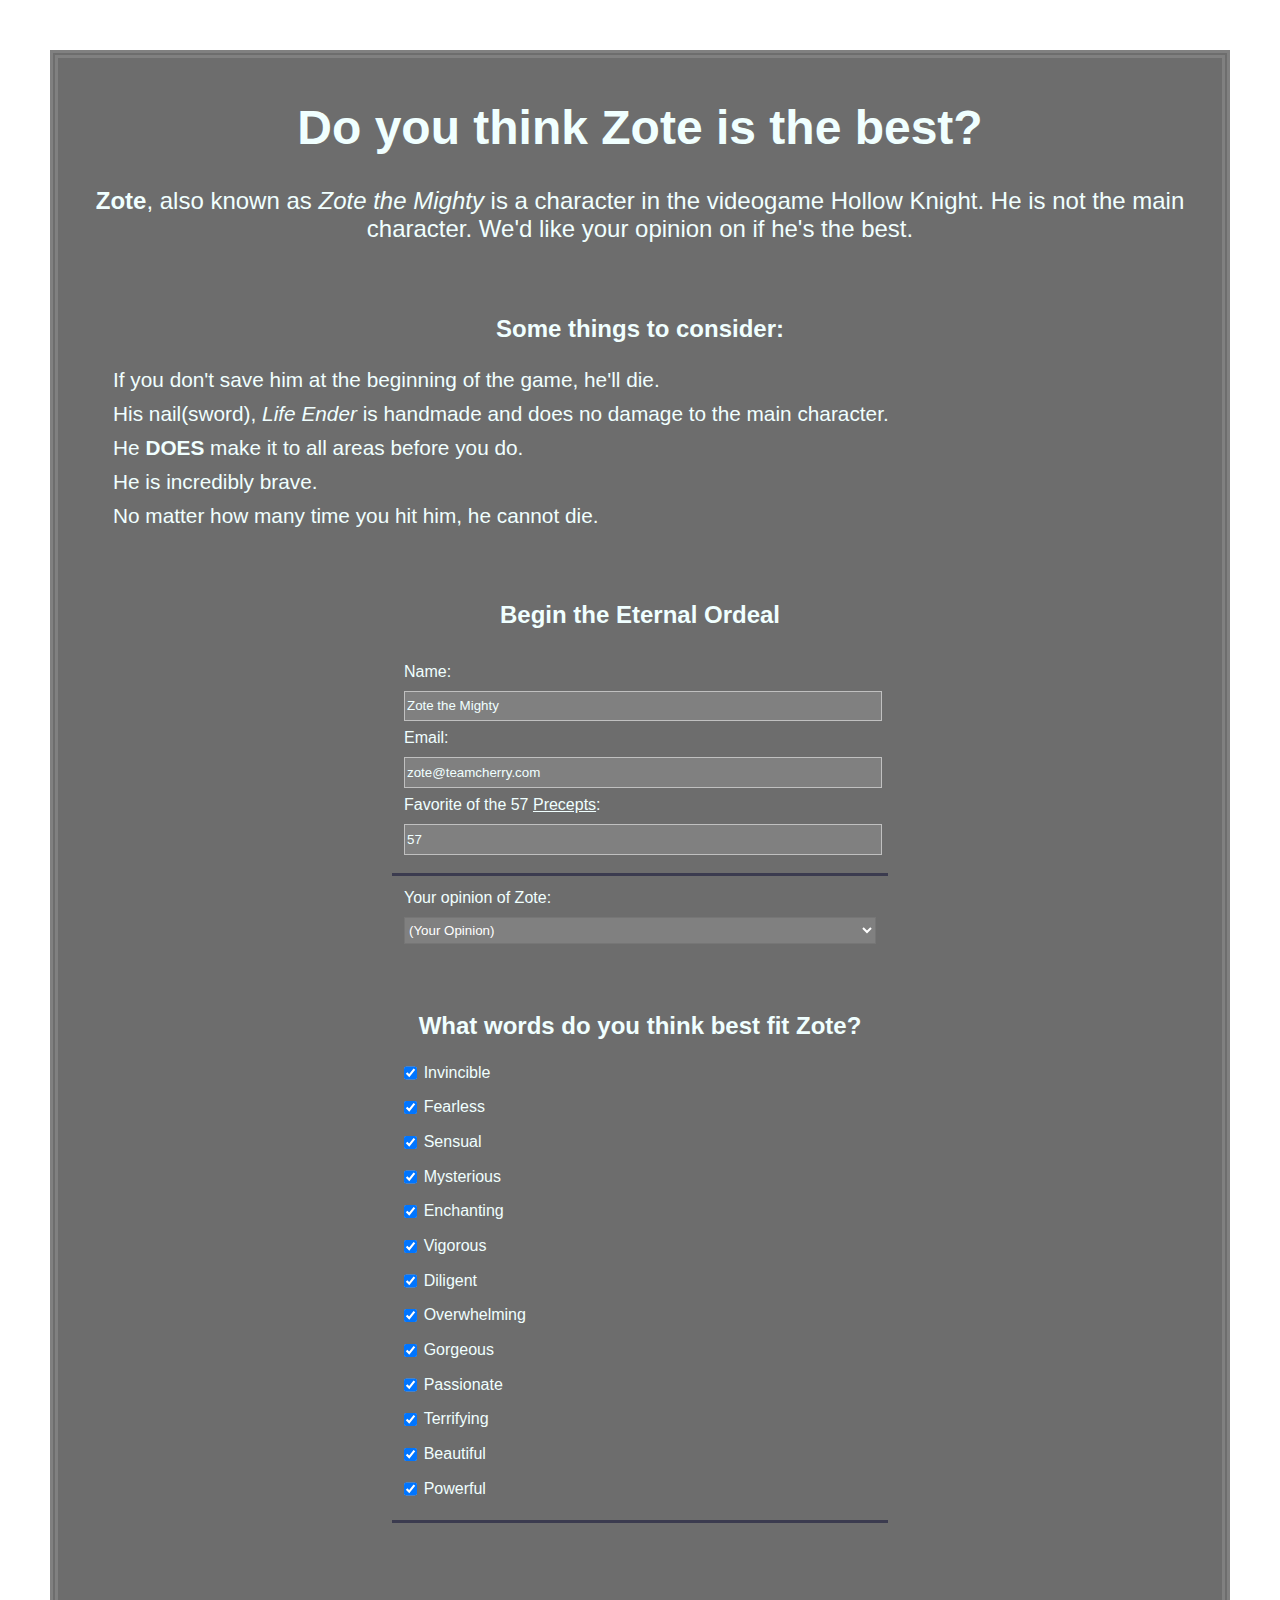
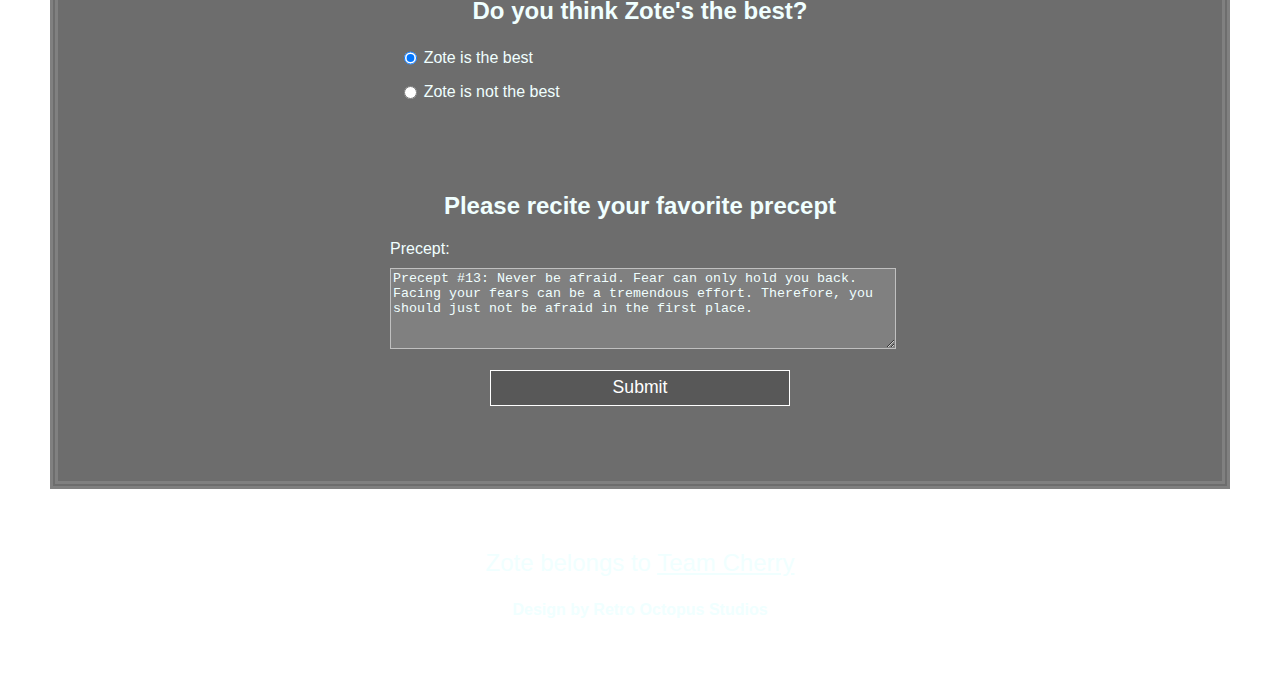
==== index.html @ 60ffda6a "FCC Survey Project v1.0" ====
<!DOCTYPE html> 
<html lang="en">
  <head>
    <meta charset="utf-8">
    <meta name="viewport" content="width=device-width, initial-scale=1">
    <link rel="stylesheet" href="styles.css">
    <title>Zote Form</title>
  </head>
  <body>
  <div class="container">
    <h1 id="title">Do you think Zote is the best?</h1>
    <p id="description"><strong>Zote</strong>, also known as <em>Zote the Mighty</em> is a character in the videogame Hollow Knight. He is not the main character. We'd like your opinion on if he's the best.</p>
    <h2 id="notes">Some things to consider:</h2>
    <ul>
      <li>If you don't save him at the beginning of the game, he'll die.</li>
      <li>His nail(sword), <em>Life Ender</em> is handmade and does no damage to the main character.</li>
      <li>He <strong>DOES</strong> make it to all areas before you do.</li>
      <li>He is incredibly brave.</li>
      <li>No matter how many time you hit him, he cannot die.</li>
    </ul>
    <h2>Begin the Eternal Ordeal</h2>
    <form id="survey-form">
      <fieldset>
      <label id="name-label" for="name">Name:<input Required id="name" type="text" placeholder="Zote the Mighty"> </input></label>
      <label id="email-label" for="email">Email:<input Required id="email" type="email" placeholder="zote@teamcherry.com" /></label>
      <label id="number-label" for="number">Favorite of the 57 <a href="https://i.redd.it/uhgtt455sl771.jpg">Precepts</a>: <input id="number" type="number" min="1" max="57" placeholder="57"></input></label>
      </fieldset>
      <fieldset>
        <label for="dropdown" />Your opinion of Zote:<select id="dropdown">
          <option value="">(Your Opinion)</option>
          <option value="1">I live my life by Zote's precepts</option>
          <option value="2">I think Zote is the best character of all time</option>
          <option value="3">I think Zote is the best character in Hollow Knight</option>
          <option value="4">He's pretty cool, I guess...</option>
          <option value="5">Take em' or leave em'</option>
          <option value="6">Don't care for him</option>
          <option value="7">Zote is literally a steaming pile of trash!!!</option>
        </select>
        <h2>What words do you think best fit Zote?</h2>
         <label for="Invincible"><input id="Invincible" type="checkbox" name="zote-description" class="inline" value="Invincible" checked />Invincible</label>
         <label for="Fearless"><input id="Fearless" type="checkbox" name="zote-description" class="inline" value="Fearless" checked />Fearless</label>
         <label for="Sensual"><input id="Sensual" type="checkbox" name="zote-description" class="inline" value="Sensual" checked />Sensual</label>
         <label for="Mysterious"><input id="Mysterious" type="checkbox" name="zote-description" class="inline" value="Mysterious" checked />Mysterious</label>
         <label for="Enchanting"><input id="Enchanting" type="checkbox" name="zote-description" class="inline" value="Enchanting" checked />Enchanting</label>
         <label for="Vigorous"><input id="Vigorous" type="checkbox" name="zote-description" class="inline" value="Vigorous" checked />Vigorous</label>
         <label for="Diligent"><input id="Diligent" type="checkbox" name="zote-description" class="inline" value="Diligent" checked />Diligent</label>
         <label for="Overwhelming"><input id="Overwhelming" type="checkbox" name="zote-description" class="inline" value="Overwhelming" checked />Overwhelming</label>
         <label for="Gorgeous"><input id="Gorgeous" type="checkbox" name="zote-description" class="inline" value="Gorgeous" checked />Gorgeous</label>
         <label for="Passionate"><input id="Passionate" type="checkbox" name="zote-description" class="inline" value="Passionate" checked />Passionate</label>
         <label for="Terrifying"><input id="Terrifying" type="checkbox" name="zote-description" class="inline" value="Terrifying" checked />Terrifying</label>
         <label for="Beautiful"><input id="Beautiful" type="checkbox" name="zote-description" class="inline" value="Beautiful" checked />Beautiful</label>
         <label for="Powerful"><input id="Powerful" type="checkbox" name="zote-description" class="inline" value="Powerful" checked />Powerful</label>
         </fieldset>
         <fieldset>
        <h2>Do you think Zote's the best?</h2>
        <label for="right-opinion"><input id="right-opinion" type="radio" name="opinion" class="inline" value="Person of Culture" checked />Zote is the best</label>
        <label for="wrong-opinion"><input id="wrong-opinion" type="radio" name="opinion" class="inline" value="Uncultured Swine" />Zote is not the best</label>
      </fieldset>
      <h2>Please recite your favorite precept</h2>
         <label for="precept">Precept:
          <textarea id="precept" name="precept" rows="5" cols="30" placeholder="Precept #13: Never be afraid. Fear can only hold you back. Facing your fears can be a tremendous effort. Therefore, you should just not be afraid in the first place."></textarea>
        </label>
        <input id="submit" type="submit" value="Submit" />
    </form>
    
    </div>
    <footer>
      <p>Zote belongs to <a href="https://www.teamcherry.com.au/">Team Cherry</a></p>
      <h4>Design by Retro Octopus Studios</h5>
    </footer>
  </body>
</html>
---- styles.css ----
body {
    background-image: url(https://wallpapercave.com/wp/wp4265350.jpg);
    color: Azure;
    font-family: sans-serif;
    padding: 50px;
    margin: 0;
  }
  
  .container {
    background: rgba(55, 55, 55, 0.73);
    border: 8px double gray;
    padding: 10px;
    min-width: 300px;
  }
  
  h1, h2,  p {
    text-align: center;
  }
  
  h1 {
    font-size: 3em;
  }
  
  p {
    font-size: 1.5em;
  }
  
  #notes {
    text-align: center;
  }
  
  h2 {
    padding-top: 2em
  }
  
  form {
    width: 60vw;
    max-width: 500px;
    min-width: 300px;
    margin: 0 auto;
    padding-bottom: 3em;
  }
  
  ul {
    list-style: none;
    margin: 0 auto;
  }
  
  li {
    padding: 5px;
    font-size: 1.3em;
  }
  fieldset {
    border: none;
    border-bottom: 3px solid #3b3b4f;
  }
  
  fieldset:last-of-type {
    border-bottom: none;
  }
  
  label {
    display: block;
    margin: 0.5rem 0;
  }
  
  input, textarea {
    background-color: #808080;
    border: 1px solid #C0C0C0;
    color: white;
  }
  
  input,
  textarea,
  select {
    margin: 10px 0 0 0;
    width: 100%;
    min-height: 2em;
  }
  
  select {
    background: #808080;
    color: white;
  }
  
  ::placeholder {
    color: Azure;
  }
  
  .inline {
    width: unset;
    margin: 0 0.5em 0 0;
    vertical-align: middle;
  }
  
  input[type="submit"] {
    display: block;
    width: 60%;
    margin: 1em auto;
    height: 2em;
    font-size: 1.1rem;
    background-color: #585858;
    border-color: white;
    min-width: 300px;
  }
  
  /* Footer */
  
  footer {
    margin-top: 60px
  }
  
  a {
    color:Azure;
  }
  
  h4 {
    text-align: center;
  }
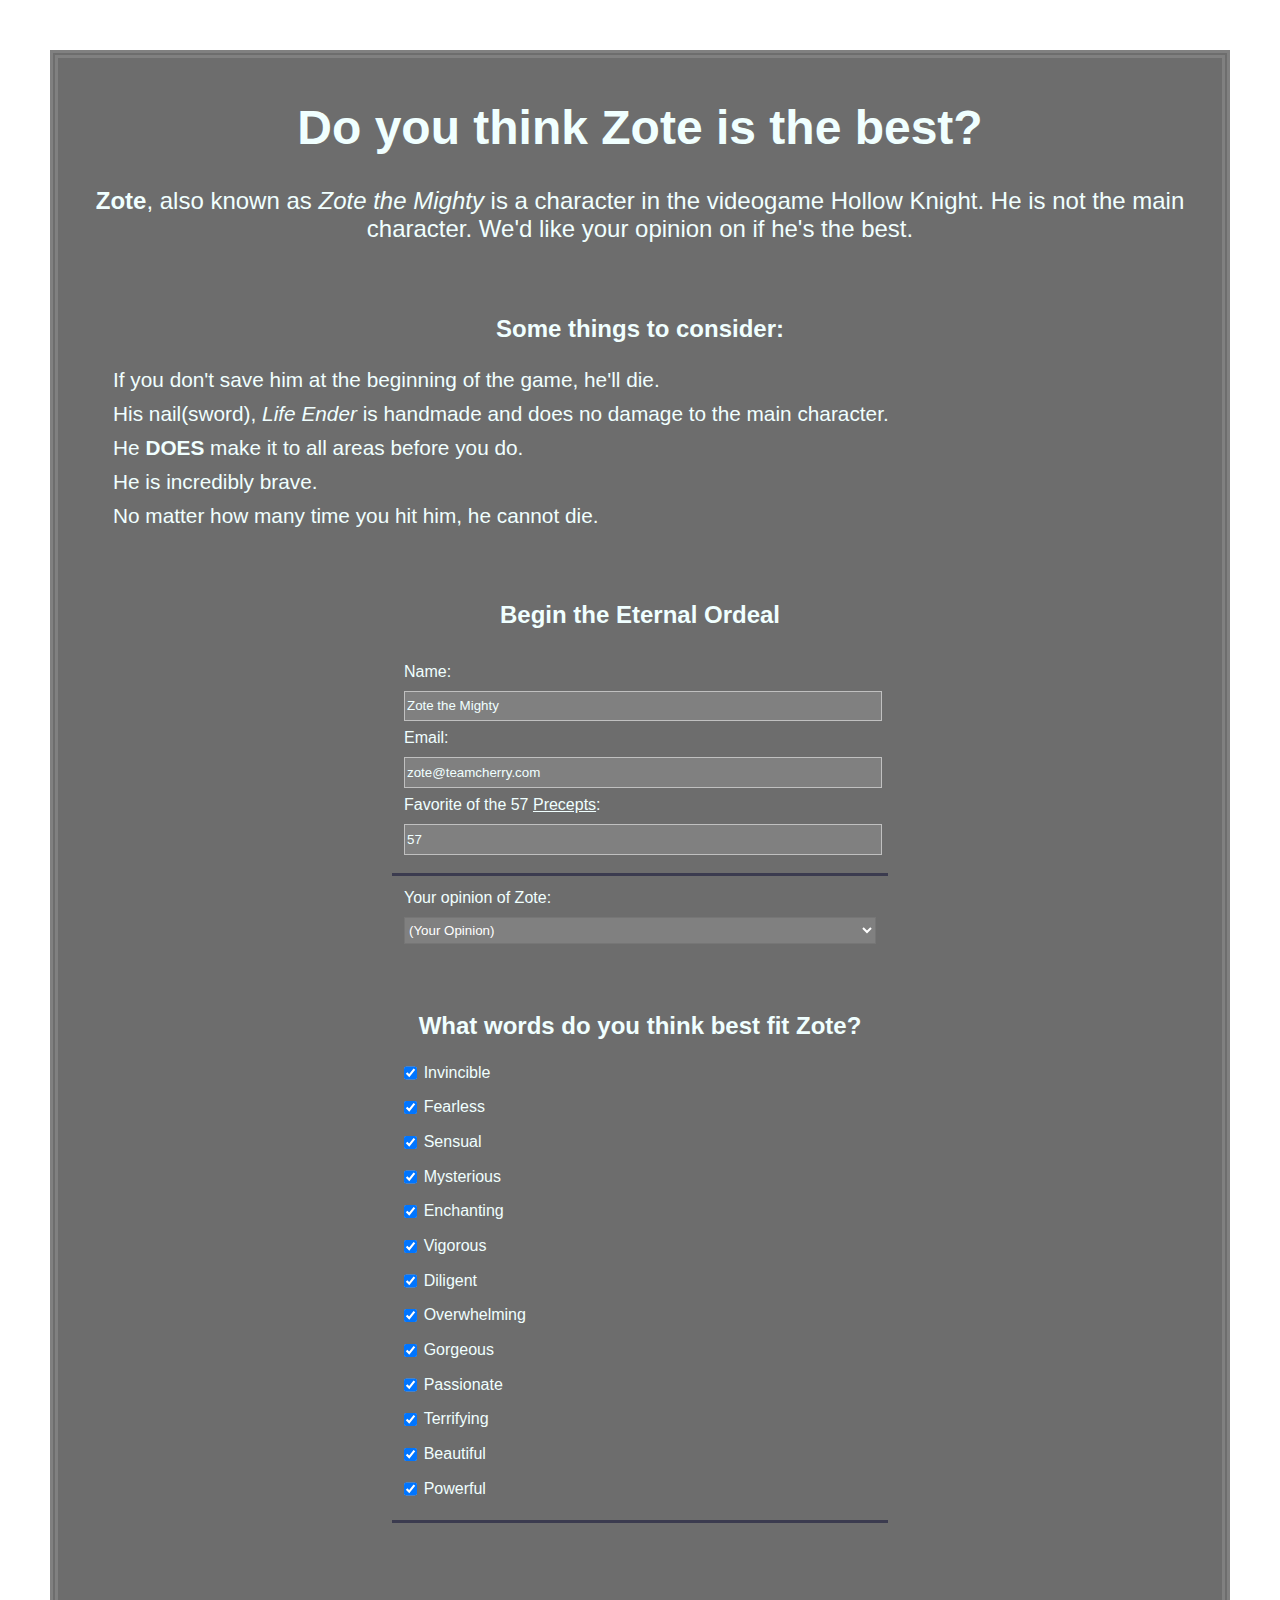
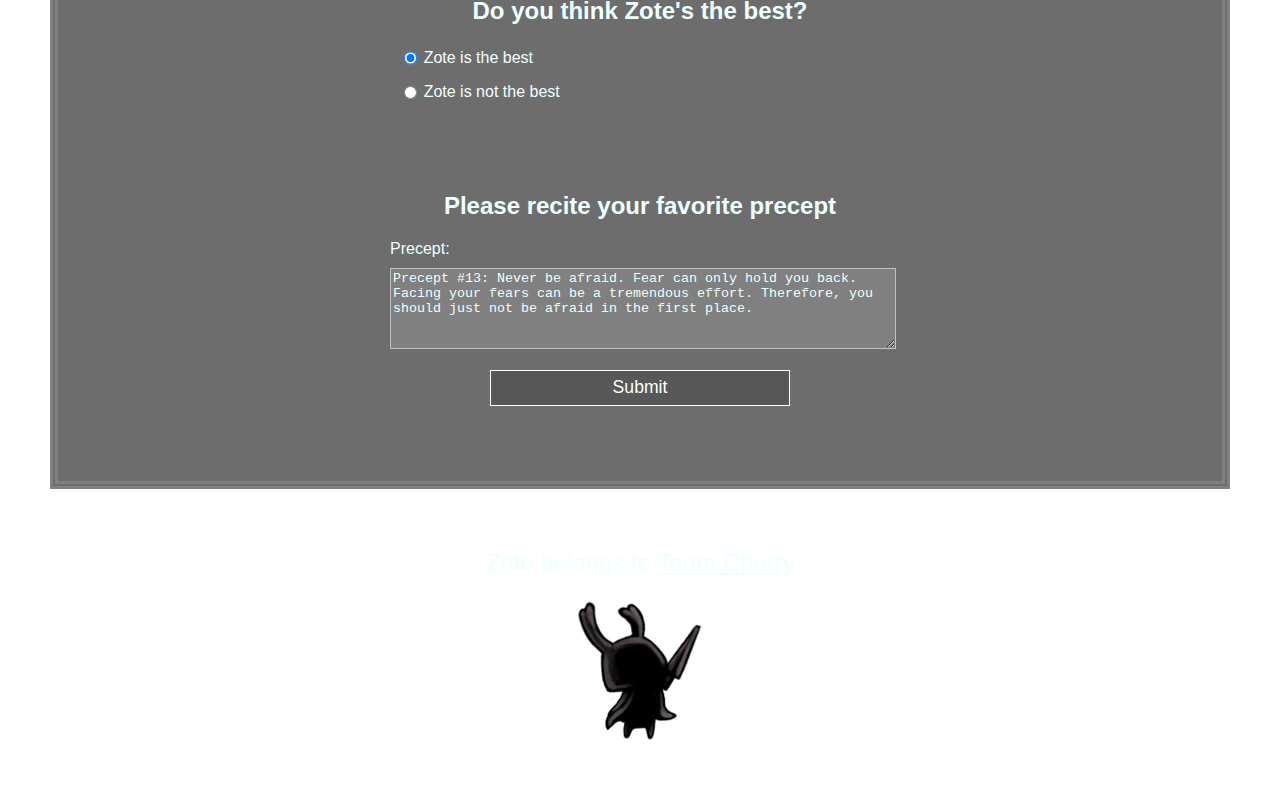
==== commit bb378814: "FCC Survey Project v1.1" ====
--- a/index.html
+++ b/index.html
@@ -19,7 +19,7 @@
       <li>No matter how many time you hit him, he cannot die.</li>
     </ul>
     <h2>Begin the Eternal Ordeal</h2>
-    <form id="survey-form">
+    <form id="survey-form" action="ThankYou.html">
       <fieldset>
       <label id="name-label" for="name">Name:<input Required id="name" type="text" placeholder="Zote the Mighty"> </input></label>
       <label id="email-label" for="email">Email:<input Required id="email" type="email" placeholder="zote@teamcherry.com" /></label>
@@ -66,7 +66,7 @@
     </div>
     <footer>
       <p>Zote belongs to <a href="https://www.teamcherry.com.au/">Team Cherry</a></p>
-      <h4>Design by Retro Octopus Studios</h5>
-    </footer>
+      <img class="zote" src="img/Statue_Zote.png">
+  </footer>
   </body>
 </html> --- a/styles.css
+++ b/styles.css
@@ -113,7 +113,9 @@
   a {
     color:Azure;
   }
-  
-  h4 {
-    text-align: center;
+
+  img {
+    display: block;
+    margin-left: auto;
+    margin-right: auto;
   }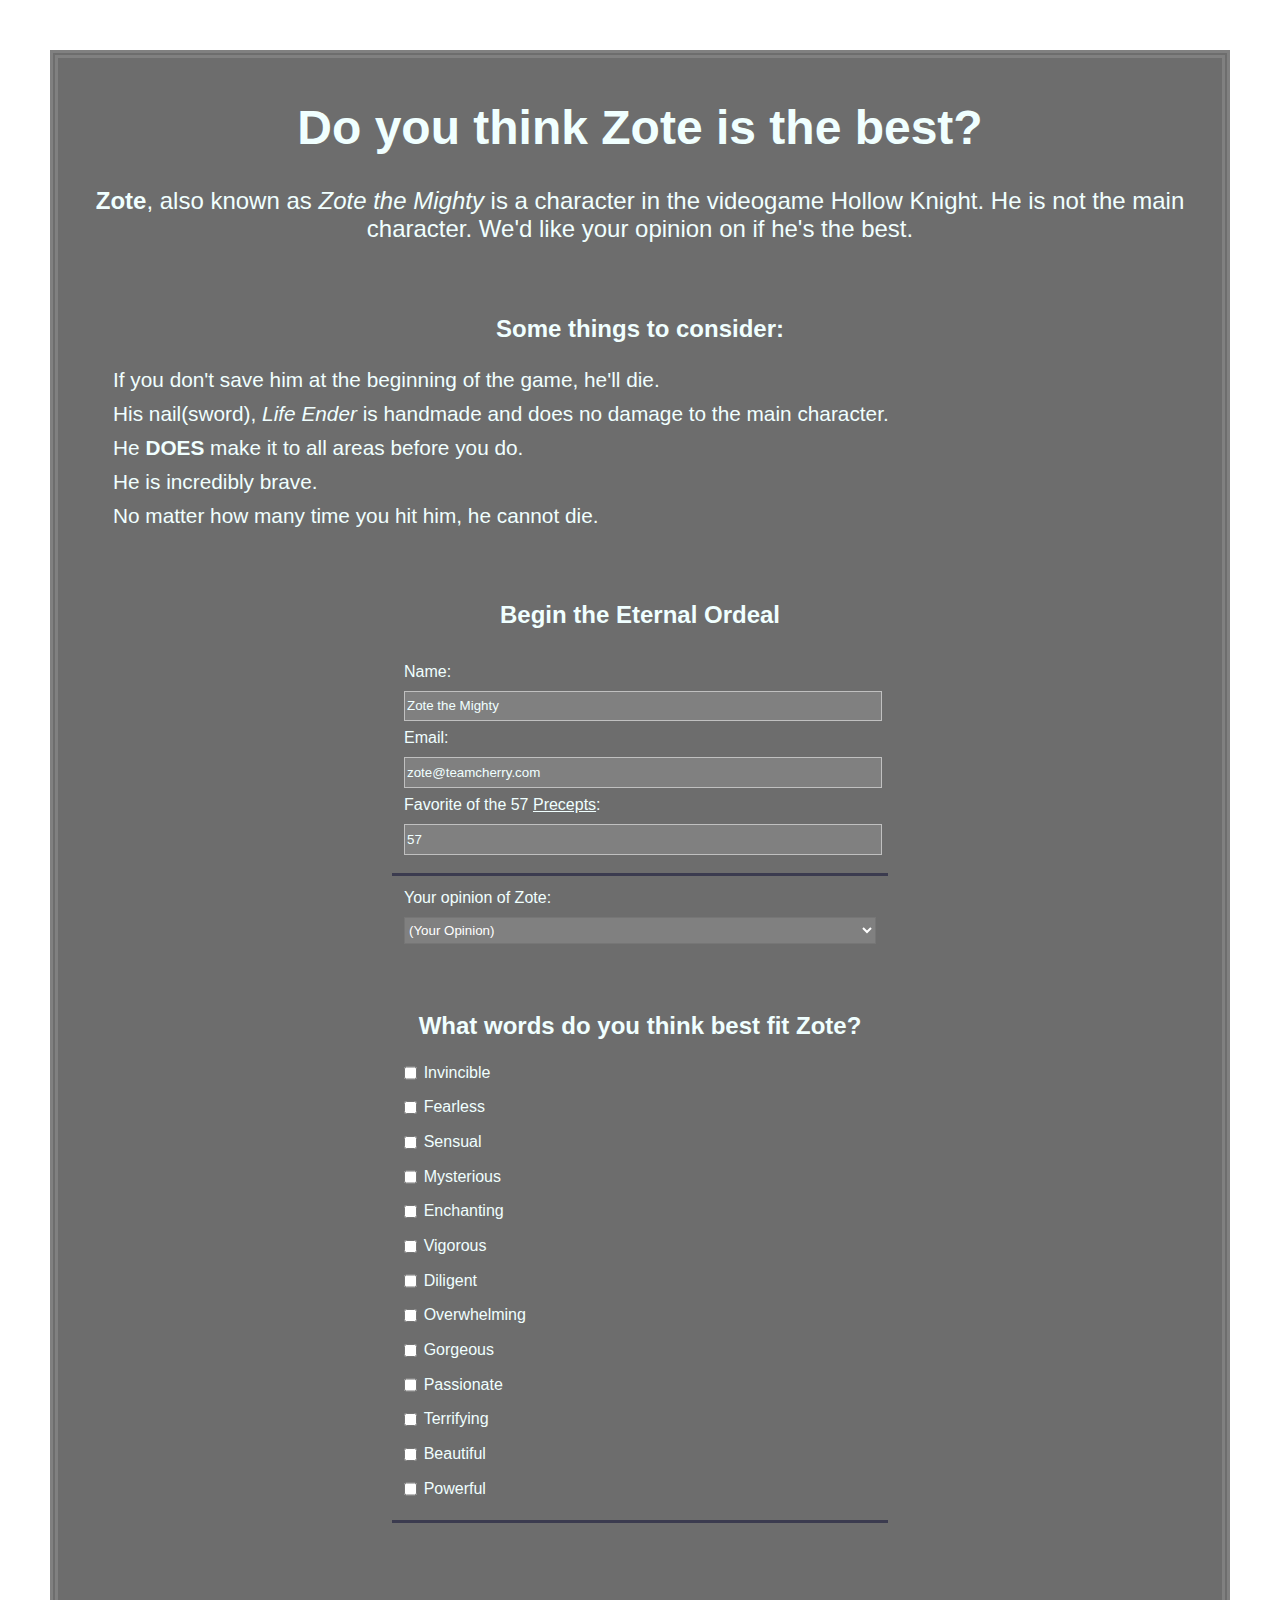
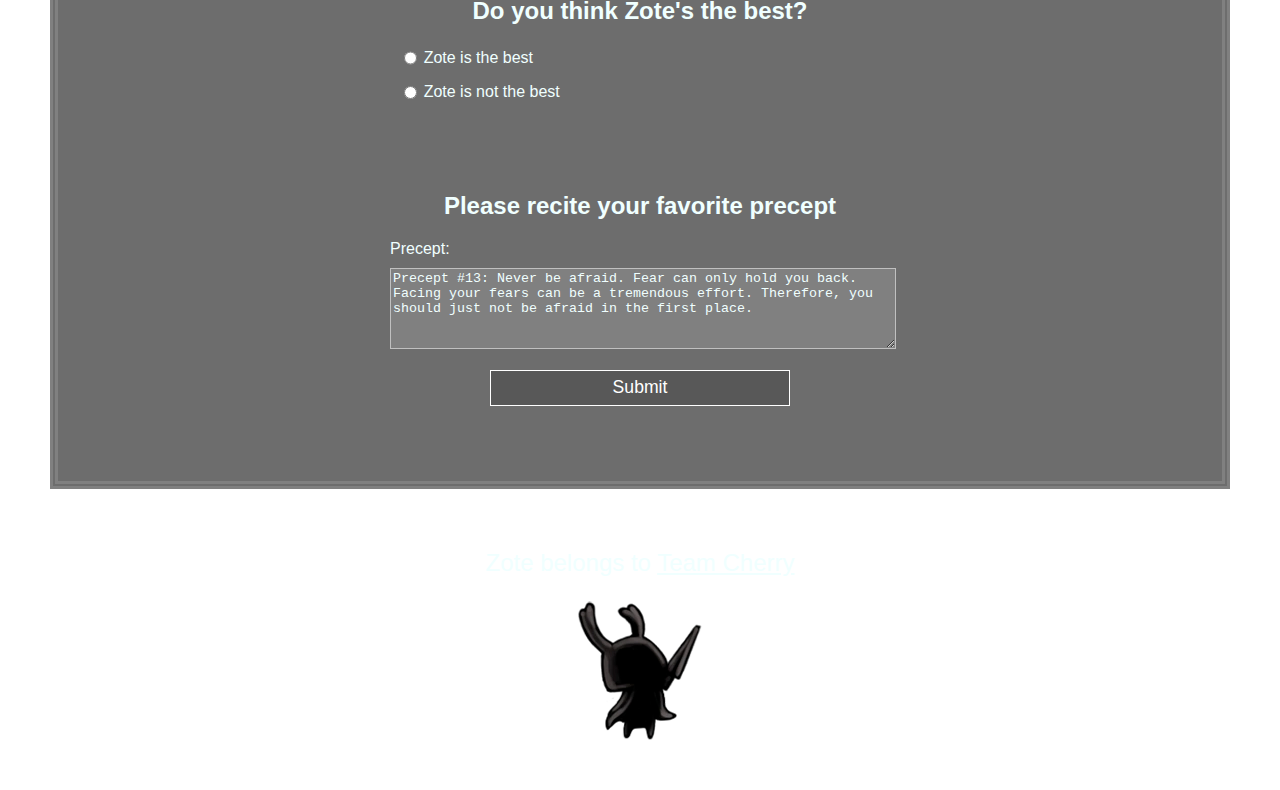
==== commit 92578e79: "Changed checked status" ====
--- a/index.html
+++ b/index.html
@@ -37,23 +37,23 @@
           <option value="7">Zote is literally a steaming pile of trash!!!</option>
         </select>
         <h2>What words do you think best fit Zote?</h2>
-         <label for="Invincible"><input id="Invincible" type="checkbox" name="zote-description" class="inline" value="Invincible" checked />Invincible</label>
-         <label for="Fearless"><input id="Fearless" type="checkbox" name="zote-description" class="inline" value="Fearless" checked />Fearless</label>
-         <label for="Sensual"><input id="Sensual" type="checkbox" name="zote-description" class="inline" value="Sensual" checked />Sensual</label>
-         <label for="Mysterious"><input id="Mysterious" type="checkbox" name="zote-description" class="inline" value="Mysterious" checked />Mysterious</label>
-         <label for="Enchanting"><input id="Enchanting" type="checkbox" name="zote-description" class="inline" value="Enchanting" checked />Enchanting</label>
-         <label for="Vigorous"><input id="Vigorous" type="checkbox" name="zote-description" class="inline" value="Vigorous" checked />Vigorous</label>
-         <label for="Diligent"><input id="Diligent" type="checkbox" name="zote-description" class="inline" value="Diligent" checked />Diligent</label>
-         <label for="Overwhelming"><input id="Overwhelming" type="checkbox" name="zote-description" class="inline" value="Overwhelming" checked />Overwhelming</label>
-         <label for="Gorgeous"><input id="Gorgeous" type="checkbox" name="zote-description" class="inline" value="Gorgeous" checked />Gorgeous</label>
-         <label for="Passionate"><input id="Passionate" type="checkbox" name="zote-description" class="inline" value="Passionate" checked />Passionate</label>
-         <label for="Terrifying"><input id="Terrifying" type="checkbox" name="zote-description" class="inline" value="Terrifying" checked />Terrifying</label>
-         <label for="Beautiful"><input id="Beautiful" type="checkbox" name="zote-description" class="inline" value="Beautiful" checked />Beautiful</label>
-         <label for="Powerful"><input id="Powerful" type="checkbox" name="zote-description" class="inline" value="Powerful" checked />Powerful</label>
+         <label for="Invincible"><input id="Invincible" type="checkbox" name="zote-description" class="inline" value="Invincible" />Invincible</label>
+         <label for="Fearless"><input id="Fearless" type="checkbox" name="zote-description" class="inline" value="Fearless" />Fearless</label>
+         <label for="Sensual"><input id="Sensual" type="checkbox" name="zote-description" class="inline" value="Sensual" />Sensual</label>
+         <label for="Mysterious"><input id="Mysterious" type="checkbox" name="zote-description" class="inline" value="Mysterious" />Mysterious</label>
+         <label for="Enchanting"><input id="Enchanting" type="checkbox" name="zote-description" class="inline" value="Enchanting" />Enchanting</label>
+         <label for="Vigorous"><input id="Vigorous" type="checkbox" name="zote-description" class="inline" value="Vigorous" />Vigorous</label>
+         <label for="Diligent"><input id="Diligent" type="checkbox" name="zote-description" class="inline" value="Diligent" />Diligent</label>
+         <label for="Overwhelming"><input id="Overwhelming" type="checkbox" name="zote-description" class="inline" value="Overwhelming" />Overwhelming</label>
+         <label for="Gorgeous"><input id="Gorgeous" type="checkbox" name="zote-description" class="inline" value="Gorgeous" />Gorgeous</label>
+         <label for="Passionate"><input id="Passionate" type="checkbox" name="zote-description" class="inline" value="Passionate" />Passionate</label>
+         <label for="Terrifying"><input id="Terrifying" type="checkbox" name="zote-description" class="inline" value="Terrifying" />Terrifying</label>
+         <label for="Beautiful"><input id="Beautiful" type="checkbox" name="zote-description" class="inline" value="Beautiful" />Beautiful</label>
+         <label for="Powerful"><input id="Powerful" type="checkbox" name="zote-description" class="inline" value="Powerful" />Powerful</label>
          </fieldset>
          <fieldset>
         <h2>Do you think Zote's the best?</h2>
-        <label for="right-opinion"><input id="right-opinion" type="radio" name="opinion" class="inline" value="Person of Culture" checked />Zote is the best</label>
+        <label for="right-opinion"><input id="right-opinion" type="radio" name="opinion" class="inline" value="Person of Culture" />Zote is the best</label>
         <label for="wrong-opinion"><input id="wrong-opinion" type="radio" name="opinion" class="inline" value="Uncultured Swine" />Zote is not the best</label>
       </fieldset>
       <h2>Please recite your favorite precept</h2>
